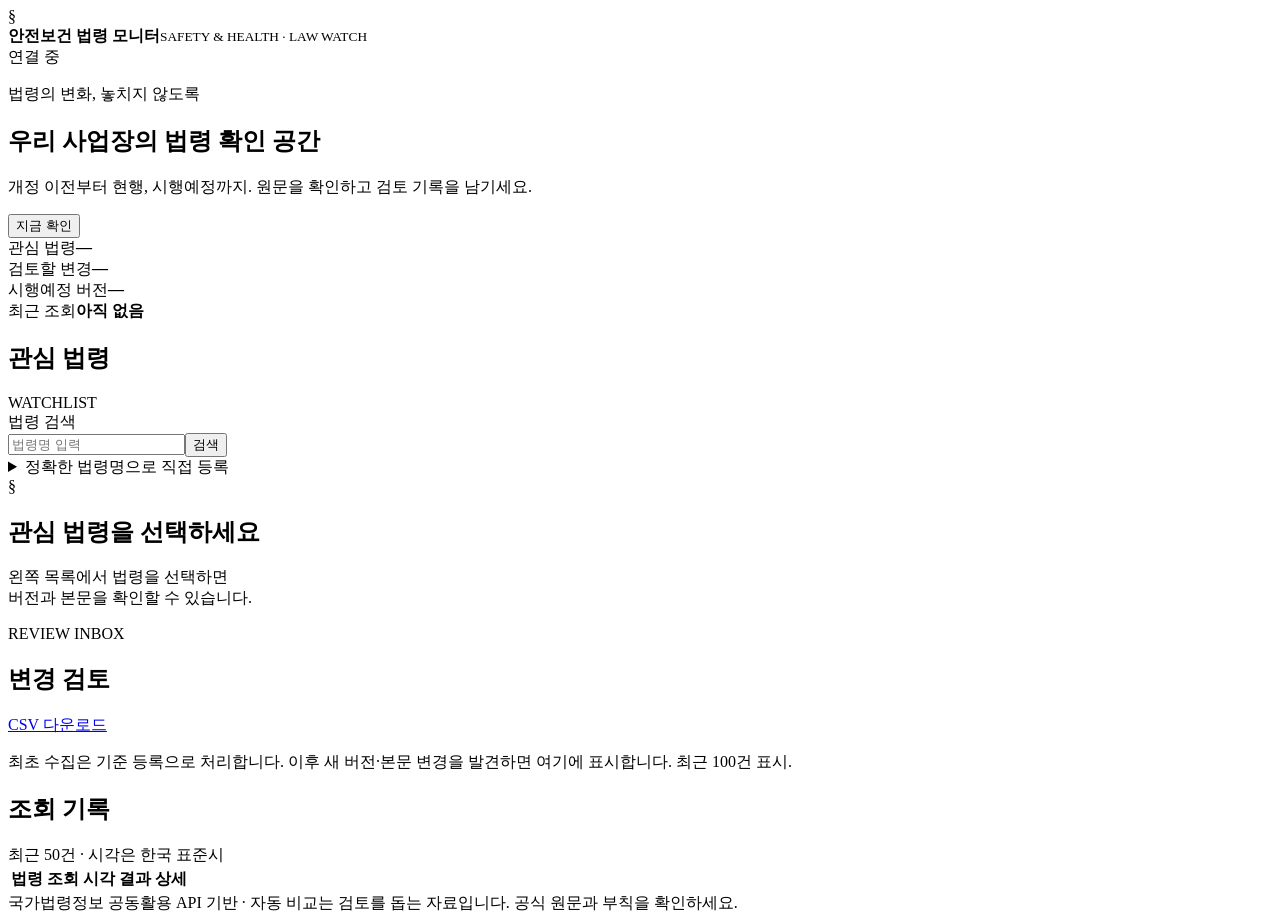
==== app/static/index.html @ 0c6e65cd "Add safety and health law monitoring web application" ====
<!doctype html>
<html lang="ko">
<head>
<meta charset="utf-8"><meta name="viewport" content="width=device-width, initial-scale=1">
<title>안전보건 법령 모니터</title>
<link rel="stylesheet" href="/static/style.css"><script src="/static/app.js" defer></script>
</head>
<body>
<header><div class="brand"><span class="logo">§</span><div><strong>안전보건 법령 모니터</strong><small>SAFETY & HEALTH · LAW WATCH</small></div></div><span class="pill" id="mode">연결 중</span></header>
<main>
<div id="notice" class="notice" role="status" aria-live="polite" hidden></div>
<section class="hero"><div><p class="eyebrow">법령의 변화, 놓치지 않도록</p><h1>우리 사업장의 법령 확인 공간</h1><p class="muted">개정 이전부터 현행, 시행예정까지. 원문을 확인하고 검토 기록을 남기세요.</p></div><button id="check" class="primary">지금 확인</button></section>
<div id="setup" class="notice warning" hidden></div>
<section class="stats" aria-label="모니터링 현황"><div><span>관심 법령</span><strong id="law-count">—</strong></div><div><span>검토할 변경</span><strong id="pending-count">—</strong></div><div><span>시행예정 버전</span><strong id="upcoming-count">—</strong></div><div><span>최근 조회</span><strong id="job-status" class="small-stat">아직 없음</strong><small id="job-time"></small></div></section>
<div class="workspace">
<aside class="panel"><div class="section-head"><h2>관심 법령</h2><span class="muted">WATCHLIST</span></div><form id="search-form"><label for="query">법령 검색</label><div class="input-row"><input id="query" placeholder="법령명 입력" maxlength="150" required><button type="submit">검색</button></div></form><div id="search-results" aria-live="polite"></div><details id="manual"><summary>정확한 법령명으로 직접 등록</summary><form id="add-form"><label for="manual-name">API 연결 후 이름 일치 여부를 확인합니다.</label><input id="manual-name" maxlength="150" required placeholder="예: 중대재해 처벌 등에 관한 법률"><button type="submit">관심 등록</button></form></details><div id="law-list"></div></aside>
<section class="panel law-panel"><div id="law-empty" class="empty"><span class="empty-icon">§</span><h2>관심 법령을 선택하세요</h2><p>왼쪽 목록에서 법령을 선택하면<br>버전과 본문을 확인할 수 있습니다.</p></div><div id="law-detail" hidden><div class="section-head"><div><p class="eyebrow">LAW DETAILS</p><h2 id="law-name"></h2><p class="muted" id="last-success"></p></div><button id="remove" class="text-button">관심 해제</button></div><p class="annotation">구분은 마지막 성공한 API 조회 결과입니다. 최신 정보는 ‘지금 확인’으로 갱신하세요. 조문별 시행일·부칙의 적용례와 경과조치를 함께 확인해야 합니다.</p><div class="tabs" role="group" aria-label="법령 버전 구분"><button data-category="previous">개정 이전 <span></span></button><button data-category="current" class="active">현행 <span></span></button><button data-category="upcoming">시행예정 <span></span></button></div><div id="unconfirmed" class="notice warning" hidden></div><label for="version-select">조회할 버전</label><select id="version-select"></select><div id="version-empty" class="empty compact" hidden></div><div id="body" hidden><div class="version-meta" id="version-meta"></div><div class="section-head"><h3>법령 본문</h3><a id="official" target="_blank" rel="noopener noreferrer" hidden>공식 원문 ↗</a></div><div id="articles"></div><details class="supplementary"><summary>부칙 확인</summary><pre id="supplementary"></pre></details></div><section class="compare-controls"><h3>두 버전 비교</h3><div class="compare-selects"><div><label for="before">비교 기준</label><select id="before"></select></div><span>→</span><div><label for="after">비교 대상</label><select id="after"></select></div><button id="compare" class="primary">비교</button></div></section></div></section>
</div>
<section id="comparison" class="panel" hidden><div class="section-head"><div><p class="eyebrow">VERSION COMPARISON</p><h2 id="comparison-title">조문 비교</h2></div><label class="checkbox"><input type="checkbox" id="changes-only" checked> 변경 조문만</label></div><p id="compare-warning" class="annotation"></p><div class="compare-heading"><strong id="before-label">기준 본문</strong><strong id="after-label">대상 본문</strong></div><div id="compare-results"></div><div id="compare-supplementary"></div></section>
<section class="panel"><div class="section-head"><div><p class="eyebrow">REVIEW INBOX</p><h2>변경 검토</h2></div><a class="button" href="/api/report.csv">CSV 다운로드</a></div><p class="muted">최초 수집은 기준 등록으로 처리합니다. 이후 새 버전·본문 변경을 발견하면 여기에 표시합니다. 최근 100건 표시.</p><div id="changes"></div></section>
<section class="panel"><div class="section-head"><h2>조회 기록</h2><span class="muted">최근 50건 · 시각은 한국 표준시</span></div><div class="table-scroll"><table><thead><tr><th>법령</th><th>조회 시각</th><th>결과</th><th>상세</th></tr></thead><tbody id="runs"></tbody></table></div></section>
<footer>국가법령정보 공동활용 API 기반 · 자동 비교는 검토를 돕는 자료입니다. 공식 원문과 부칙을 확인하세요.</footer>
</main>
</body></html>
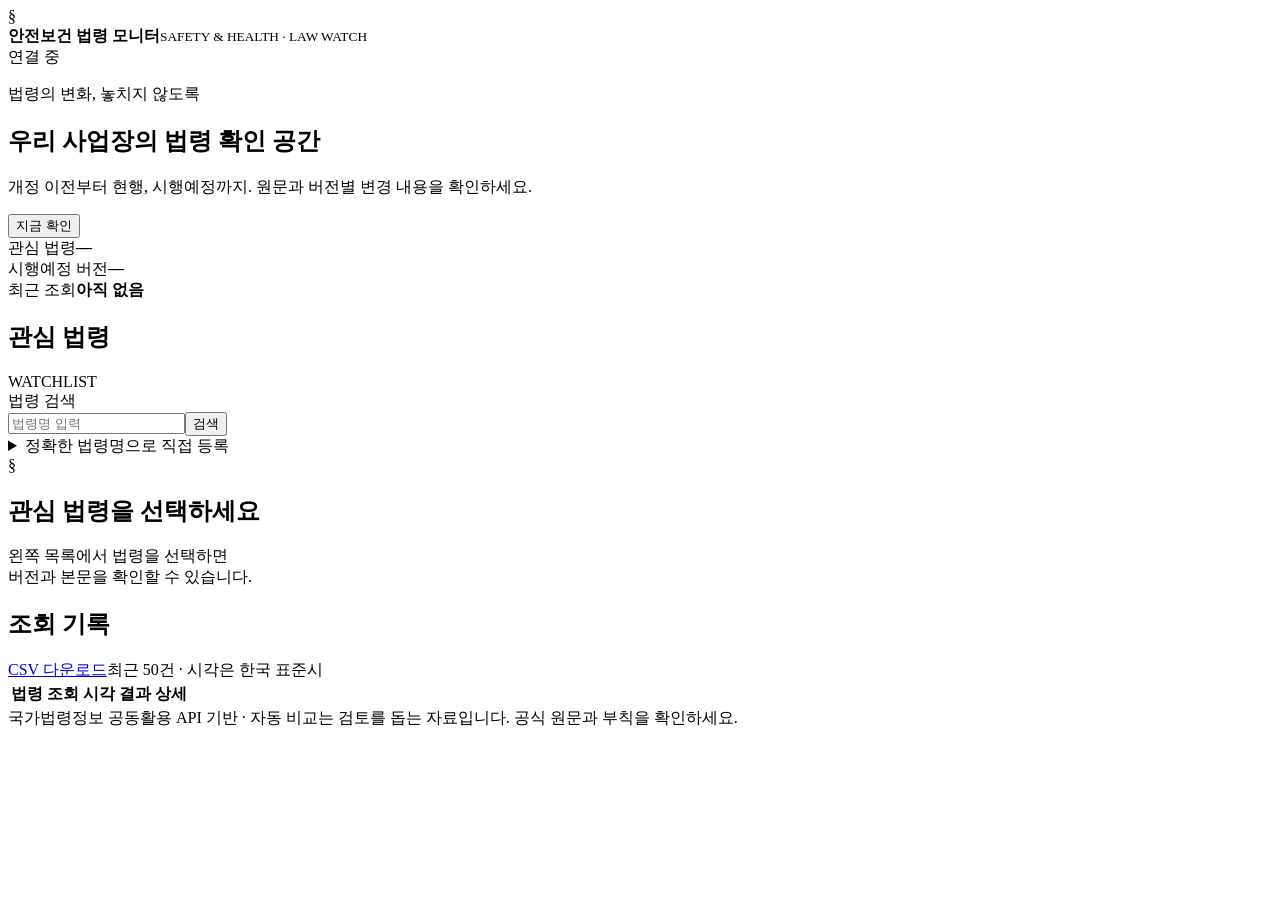
==== commit cb2b61e1: "Remove review inbox and review status functionality" ====
--- a/app/static/index.html
+++ b/app/static/index.html
@@ -9,16 +9,15 @@
 <header><div class="brand"><span class="logo">§</span><div><strong>안전보건 법령 모니터</strong><small>SAFETY & HEALTH · LAW WATCH</small></div></div><span class="pill" id="mode">연결 중</span></header>
 <main>
 <div id="notice" class="notice" role="status" aria-live="polite" hidden></div>
-<section class="hero"><div><p class="eyebrow">법령의 변화, 놓치지 않도록</p><h1>우리 사업장의 법령 확인 공간</h1><p class="muted">개정 이전부터 현행, 시행예정까지. 원문을 확인하고 검토 기록을 남기세요.</p></div><button id="check" class="primary">지금 확인</button></section>
+<section class="hero"><div><p class="eyebrow">법령의 변화, 놓치지 않도록</p><h1>우리 사업장의 법령 확인 공간</h1><p class="muted">개정 이전부터 현행, 시행예정까지. 원문과 버전별 변경 내용을 확인하세요.</p></div><button id="check" class="primary">지금 확인</button></section>
 <div id="setup" class="notice warning" hidden></div>
-<section class="stats" aria-label="모니터링 현황"><div><span>관심 법령</span><strong id="law-count">—</strong></div><div><span>검토할 변경</span><strong id="pending-count">—</strong></div><div><span>시행예정 버전</span><strong id="upcoming-count">—</strong></div><div><span>최근 조회</span><strong id="job-status" class="small-stat">아직 없음</strong><small id="job-time"></small></div></section>
+<section class="stats" aria-label="모니터링 현황"><div><span>관심 법령</span><strong id="law-count">—</strong></div><div><span>시행예정 버전</span><strong id="upcoming-count">—</strong></div><div><span>최근 조회</span><strong id="job-status" class="small-stat">아직 없음</strong><small id="job-time"></small></div></section>
 <div class="workspace">
 <aside class="panel"><div class="section-head"><h2>관심 법령</h2><span class="muted">WATCHLIST</span></div><form id="search-form"><label for="query">법령 검색</label><div class="input-row"><input id="query" placeholder="법령명 입력" maxlength="150" required><button type="submit">검색</button></div></form><div id="search-results" aria-live="polite"></div><details id="manual"><summary>정확한 법령명으로 직접 등록</summary><form id="add-form"><label for="manual-name">API 연결 후 이름 일치 여부를 확인합니다.</label><input id="manual-name" maxlength="150" required placeholder="예: 중대재해 처벌 등에 관한 법률"><button type="submit">관심 등록</button></form></details><div id="law-list"></div></aside>
 <section class="panel law-panel"><div id="law-empty" class="empty"><span class="empty-icon">§</span><h2>관심 법령을 선택하세요</h2><p>왼쪽 목록에서 법령을 선택하면<br>버전과 본문을 확인할 수 있습니다.</p></div><div id="law-detail" hidden><div class="section-head"><div><p class="eyebrow">LAW DETAILS</p><h2 id="law-name"></h2><p class="muted" id="last-success"></p></div><button id="remove" class="text-button">관심 해제</button></div><p class="annotation">구분은 마지막 성공한 API 조회 결과입니다. 최신 정보는 ‘지금 확인’으로 갱신하세요. 조문별 시행일·부칙의 적용례와 경과조치를 함께 확인해야 합니다.</p><div class="tabs" role="group" aria-label="법령 버전 구분"><button data-category="previous">개정 이전 <span></span></button><button data-category="current" class="active">현행 <span></span></button><button data-category="upcoming">시행예정 <span></span></button></div><div id="unconfirmed" class="notice warning" hidden></div><label for="version-select">조회할 버전</label><select id="version-select"></select><div id="version-empty" class="empty compact" hidden></div><div id="body" hidden><div class="version-meta" id="version-meta"></div><div class="section-head"><h3>법령 본문</h3><a id="official" target="_blank" rel="noopener noreferrer" hidden>공식 원문 ↗</a></div><div id="articles"></div><details class="supplementary"><summary>부칙 확인</summary><pre id="supplementary"></pre></details></div><section class="compare-controls"><h3>두 버전 비교</h3><div class="compare-selects"><div><label for="before">비교 기준</label><select id="before"></select></div><span>→</span><div><label for="after">비교 대상</label><select id="after"></select></div><button id="compare" class="primary">비교</button></div></section></div></section>
 </div>
 <section id="comparison" class="panel" hidden><div class="section-head"><div><p class="eyebrow">VERSION COMPARISON</p><h2 id="comparison-title">조문 비교</h2></div><label class="checkbox"><input type="checkbox" id="changes-only" checked> 변경 조문만</label></div><p id="compare-warning" class="annotation"></p><div class="compare-heading"><strong id="before-label">기준 본문</strong><strong id="after-label">대상 본문</strong></div><div id="compare-results"></div><div id="compare-supplementary"></div></section>
-<section class="panel"><div class="section-head"><div><p class="eyebrow">REVIEW INBOX</p><h2>변경 검토</h2></div><a class="button" href="/api/report.csv">CSV 다운로드</a></div><p class="muted">최초 수집은 기준 등록으로 처리합니다. 이후 새 버전·본문 변경을 발견하면 여기에 표시합니다. 최근 100건 표시.</p><div id="changes"></div></section>
-<section class="panel"><div class="section-head"><h2>조회 기록</h2><span class="muted">최근 50건 · 시각은 한국 표준시</span></div><div class="table-scroll"><table><thead><tr><th>법령</th><th>조회 시각</th><th>결과</th><th>상세</th></tr></thead><tbody id="runs"></tbody></table></div></section>
+<section class="panel"><div class="section-head"><h2>조회 기록</h2><a class="button" href="/api/report.csv">CSV 다운로드</a><span class="muted">최근 50건 · 시각은 한국 표준시</span></div><div class="table-scroll"><table><thead><tr><th>법령</th><th>조회 시각</th><th>결과</th><th>상세</th></tr></thead><tbody id="runs"></tbody></table></div></section>
 <footer>국가법령정보 공동활용 API 기반 · 자동 비교는 검토를 돕는 자료입니다. 공식 원문과 부칙을 확인하세요.</footer>
 </main>
 </body></html>
